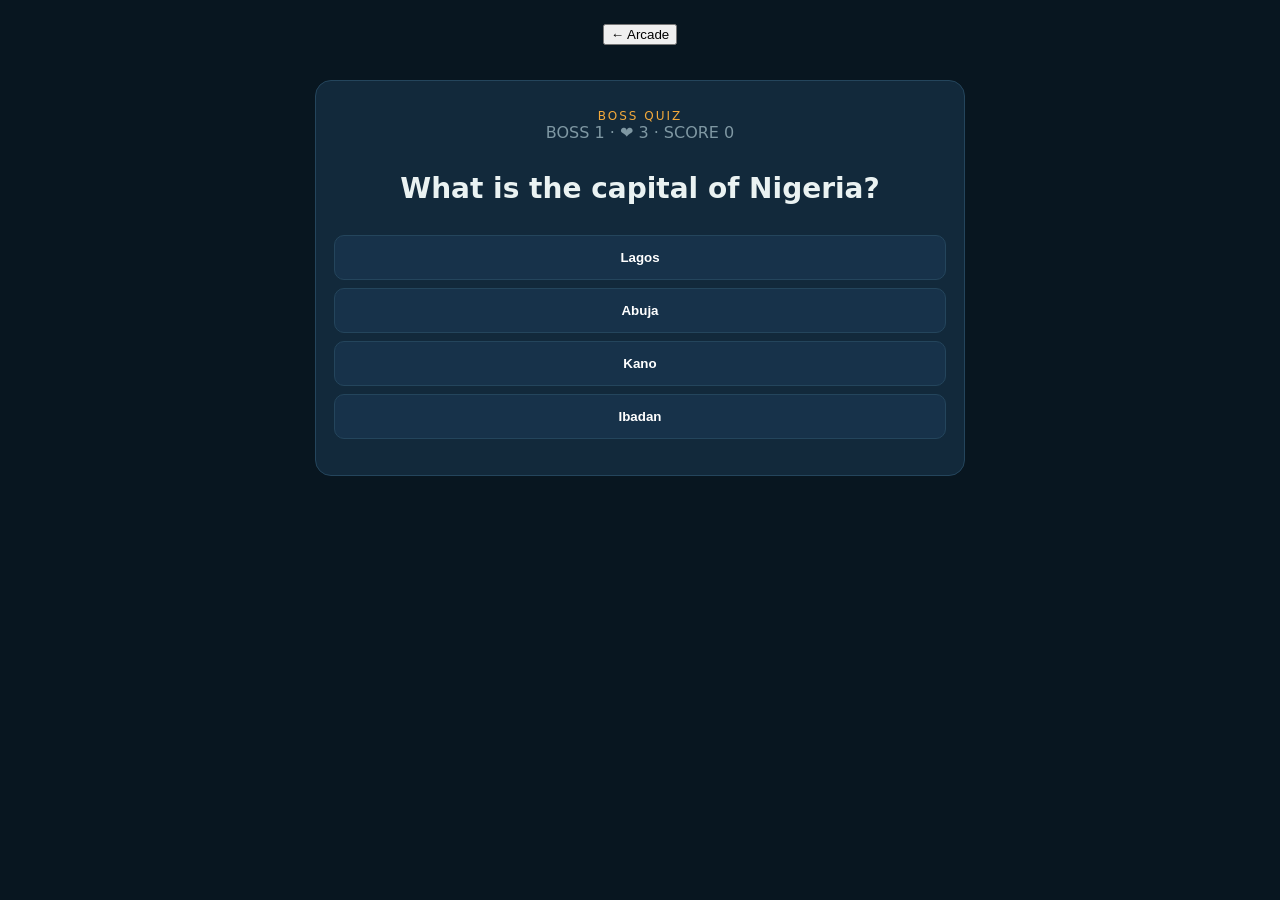
==== games/boss-quiz/index.html @ 41b7317e "feat: add Boss Quiz game" ====
<!doctype html><html><head><meta charset="utf-8"><meta name="viewport" content="width=device-width,initial-scale=1"><title>Boss Quiz · Vitals Arcade</title><style>body{margin:0;background:#081620;color:#eaf2f2;font-family:system-ui;text-align:center}main{max-width:650px;margin:auto;padding:24px}.card{margin-top:35px;padding:28px 18px;background:#12293b;border:1px solid #24455c;border-radius:16px}.q{font-size:28px;font-weight:800;margin:30px 0}.opt{display:block;width:100%;margin:8px 0;padding:14px;border:1px solid #24455c;border-radius:10px;background:#17324a;color:#fff;font-weight:700}.boss{font-size:12px;color:#f2a93b;letter-spacing:2px}.muted{color:#7f98a3}</style></head><body><main><button onclick="location.href='../../'">← Arcade</button><div class="card"><div class="boss">BOSS QUIZ</div><div id="meta" class="muted"></div><div id="q" class="q"></div><div id="opts"></div><div id="out"></div></div></main><script src="../../shared/arcade-state.js"></script><script>const qs=[['What is the capital of Nigeria?',['Lagos','Abuja','Kano','Ibadan'],'Abuja'],['Which planet is known as the Red Planet?',['Venus','Mars','Jupiter','Mercury'],'Mars'],['What is 12 × 8?',['86','92','96','108'],'96'],['Which number is prime?',['21','27','29','33'],'29'],['Which word is closest to “rapid”?',['Slow','Quick','Quiet','Late'],'Quick']];let i=0,score=0,lives=3;function show(){const q=qs[i];document.getElementById('meta').textContent=`BOSS ${Math.min(5,i+1)} · ❤️ ${lives} · SCORE ${score}`;document.getElementById('q').textContent=q[0];document.getElementById('opts').innerHTML=q[1].map(x=>`<button class="opt" onclick="pick('${x.replace(/'/g,"\\'")}')">${x}</button>`).join('');document.getElementById('out').textContent=''}function pick(x){const q=qs[i],ok=x===q[2];if(ok)score+=100;else lives--;document.querySelectorAll('.opt').forEach(b=>b.disabled=true);document.getElementById('out').innerHTML=`<p>${ok?'✓ Correct':'✕ Wrong'} · Answer: <b>${q[2]}</b></p>`;if(window.VitalsArcade)VitalsArcade.recordGame('boss-quiz',score,ok);setTimeout(()=>{if(lives<=0||i===qs.length-1)done();else{i++;show()}},700)}function done(){document.getElementById('q').textContent=lives>0?'BOSS DEFEATED!':'BOSS WINS';document.getElementById('opts').innerHTML=`<button class="opt" onclick="location.reload()">FIGHT AGAIN</button>`;document.getElementById('out').innerHTML=`<p class="muted">Final score: ${score}</p>`}show();</script></body></html>
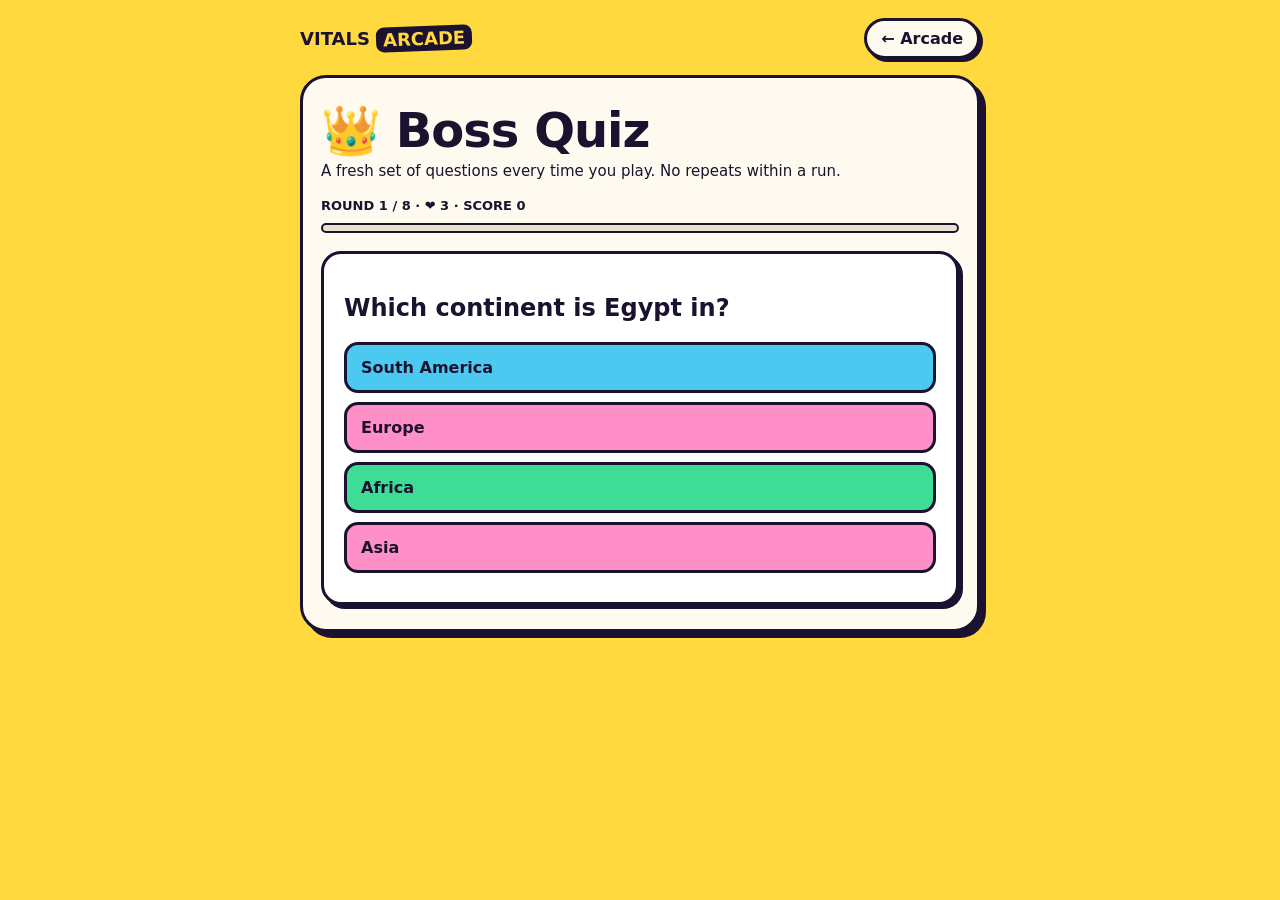
==== commit 830730d0: "Upgrade individual game UI and add fresh randomized challenges" ====
--- a/games/boss-quiz/index.html
+++ b/games/boss-quiz/index.html
@@ -1 +1,11 @@
-<!doctype html><html><head><meta charset="utf-8"><meta name="viewport" content="width=device-width,initial-scale=1"><title>Boss Quiz · Vitals Arcade</title><style>body{margin:0;background:#081620;color:#eaf2f2;font-family:system-ui;text-align:center}main{max-width:650px;margin:auto;padding:24px}.card{margin-top:35px;padding:28px 18px;background:#12293b;border:1px solid #24455c;border-radius:16px}.q{font-size:28px;font-weight:800;margin:30px 0}.opt{display:block;width:100%;margin:8px 0;padding:14px;border:1px solid #24455c;border-radius:10px;background:#17324a;color:#fff;font-weight:700}.boss{font-size:12px;color:#f2a93b;letter-spacing:2px}.muted{color:#7f98a3}</style></head><body><main><button onclick="location.href='../../'">← Arcade</button><div class="card"><div class="boss">BOSS QUIZ</div><div id="meta" class="muted"></div><div id="q" class="q"></div><div id="opts"></div><div id="out"></div></div></main><script src="../../shared/arcade-state.js"></script><script>const qs=[['What is the capital of Nigeria?',['Lagos','Abuja','Kano','Ibadan'],'Abuja'],['Which planet is known as the Red Planet?',['Venus','Mars','Jupiter','Mercury'],'Mars'],['What is 12 × 8?',['86','92','96','108'],'96'],['Which number is prime?',['21','27','29','33'],'29'],['Which word is closest to “rapid”?',['Slow','Quick','Quiet','Late'],'Quick']];let i=0,score=0,lives=3;function show(){const q=qs[i];document.getElementById('meta').textContent=`BOSS ${Math.min(5,i+1)} · ❤️ ${lives} · SCORE ${score}`;document.getElementById('q').textContent=q[0];document.getElementById('opts').innerHTML=q[1].map(x=>`<button class="opt" onclick="pick('${x.replace(/'/g,"\\'")}')">${x}</button>`).join('');document.getElementById('out').textContent=''}function pick(x){const q=qs[i],ok=x===q[2];if(ok)score+=100;else lives--;document.querySelectorAll('.opt').forEach(b=>b.disabled=true);document.getElementById('out').innerHTML=`<p>${ok?'✓ Correct':'✕ Wrong'} · Answer: <b>${q[2]}</b></p>`;if(window.VitalsArcade)VitalsArcade.recordGame('boss-quiz',score,ok);setTimeout(()=>{if(lives<=0||i===qs.length-1)done();else{i++;show()}},700)}function done(){document.getElementById('q').textContent=lives>0?'BOSS DEFEATED!':'BOSS WINS';document.getElementById('opts').innerHTML=`<button class="opt" onclick="location.reload()">FIGHT AGAIN</button>`;document.getElementById('out').innerHTML=`<p class="muted">Final score: ${score}</p>`}show();</script></body></html>+<!doctype html><html><head><meta charset="utf-8"><meta name="viewport" content="width=device-width,initial-scale=1"><title>Boss Quiz · Vitals Arcade</title><link rel="stylesheet" href="../../shared/arcade-theme.css"></head><body><main><nav class="arcade-nav"><div class="game-brand">VITALS <span>ARCADE</span></div><button class="home-btn" onclick="location.href='../../'">← Arcade</button></nav><section class="game-card"><h1 class="game-title">👑 Boss Quiz</h1><p class="game-sub">A fresh set of questions every time you play. No repeats within a run.</p><div id="meta" class="meta"></div><div class="progress-bar"><i id="bar"></i></div><div class="question-card"><div id="q"></div><div id="opts"></div><div id="out"></div></div></section></main><script src="../../shared/arcade-state.js"></script><script>
+const BANK=[
+['What is the capital of Nigeria?',['Lagos','Abuja','Kano','Ibadan'],'Abuja'],['Which planet is known as the Red Planet?',['Venus','Mars','Jupiter','Mercury'],'Mars'],['What is 12 × 8?',['86','92','96','108'],'96'],['Which number is prime?',['21','27','29','33'],'29'],['Which word is closest to “rapid”?',['Slow','Quick','Quiet','Late'],'Quick'],['How many sides does a hexagon have?',['5','6','7','8'],'6'],['What is 15% of 200?',['20','25','30','35'],'30'],['Which ocean is the largest?',['Atlantic','Indian','Pacific','Arctic'],'Pacific'],['What gas do plants absorb?',['Oxygen','Nitrogen','Carbon dioxide','Helium'],'Carbon dioxide'],['What is 9²?',['18','72','81','99'],'81'],['Which continent is Egypt in?',['Asia','Africa','Europe','South America'],'Africa'],['What is the next prime after 11?',['12','13','14','15'],'13'],['Which instrument has keys, pedals and strings?',['Violin','Piano','Flute','Trumpet'],'Piano'],['How many minutes are in 2 hours?',['60','90','120','180'],'120'],['Which shape has three sides?',['Square','Triangle','Circle','Pentagon'],'Triangle'],['What is 7 × 9?',['56','63','72','81'],'63'],['Which is a mammal?',['Shark','Dolphin','Trout','Octopus'],'Dolphin'],['What is the chemical symbol for gold?',['Ag','Au','Fe','Gd'],'Au'],['Which planet is closest to the Sun?',['Earth','Mars','Mercury','Venus'],'Mercury'],['What is half of 3/4?',['1/8','1/4','3/8','2/3'],'3/8'],['Which language is primarily spoken in Brazil?',['Spanish','Portuguese','French','Italian'],'Portuguese'],['How many bytes are in a kilobyte in the common decimal convention?',['100','1000','1024','2048'],'1000'],['What is 144 ÷ 12?',['10','11','12','14'],'12'],['Which metal is liquid at room temperature?',['Iron','Mercury','Copper','Aluminium'],'Mercury'],['What is the largest internal organ in the human body?',['Heart','Liver','Lung','Kidney'],'Liver'],['Which direction does the sun rise from?',['North','South','East','West'],'East'],['What is 2⁵?',['10','16','25','32'],'32'],['Which number is divisible by 3?',['22','25','28','33'],'33'],['What is the freezing point of water in Celsius?',['0','10','32','100'],'0'],['Which planet has the most famous ring system?',['Mars','Saturn','Earth','Venus'],'Saturn'],['How many colors are traditionally in a rainbow?',['5','6','7','8'],'7']
+];
+let qs=[],i=0,score=0,lives=3;
+function sample(arr,n){return [...arr].sort(()=>Math.random()-.5).slice(0,n)}
+function show(){const q=qs[i];$('meta').textContent='ROUND '+(i+1)+' / '+qs.length+' · ❤️ '+lives+' · SCORE '+score;$('bar').style.width=((i)/qs.length*100)+'%';$('q').innerHTML='<h2>'+q[0]+'</h2>';$('opts').innerHTML=q[1].sort(()=>Math.random()-.5).map(x=>'<button class="choice">'+x+'</button>').join('');document.querySelectorAll('.choice').forEach(b=>b.onclick=()=>pick(b.textContent))}
+function pick(x){const q=qs[i],ok=x===q[2];if(ok)score+=100;else lives--;document.querySelectorAll('.choice').forEach(b=>b.disabled=true);$('out').innerHTML='<div class="result"><b class="'+(ok?'ok':'bad')+'">'+(ok?'✓ CORRECT':'✕ WRONG')+'</b> · Answer: <b>'+q[2]+'</b></div>';if(window.VitalsArcade)VitalsArcade.recordGame('boss-quiz',score,ok);setTimeout(()=>{if(lives<=0||i===qs.length-1)done();else{i++;show()}},650)}
+function done(){$('bar').style.width='100%';$('q').innerHTML='<h2>'+(lives>0?'🏆 BOSS DEFEATED!':'💥 BOSS WINS')+'</h2>';$('opts').innerHTML='<button class="arcade-btn alt" onclick="location.reload()">NEW BATTLE</button>';$('out').innerHTML='<div class="result">Final score: <b>'+score+'</b><p class="muted">The question bank is randomized, so the next battle uses a different set.</p></div>'}
+const $=id=>document.getElementById(id);qs=sample(BANK,8);show();
+</script></body></html>
--- a/shared/arcade-theme.css
+++ b/shared/arcade-theme.css
@@ -0,0 +1,28 @@
+:root{
+  --arc-bg:#ffd93d;--arc-paper:#fffaf0;--arc-ink:#1b1230;
+  --arc-coral:#ff6b5e;--arc-mint:#3ddc97;--arc-sky:#4cc9f0;
+  --arc-lilac:#b28dff;--arc-pink:#ff8fc7;--arc-yellow:#ffb703;
+}
+*{box-sizing:border-box}
+html,body{margin:0;min-height:100%;background:var(--arc-bg);color:var(--arc-ink)}
+body{font-family:"Fredoka","Trebuchet MS",ui-rounded,system-ui,sans-serif;font-weight:500}
+main{width:min(680px,calc(100% - 24px));margin:0 auto;padding:18px 0 48px}
+button,input{font:inherit}
+button{cursor:pointer;-webkit-tap-highlight-color:transparent}
+.arcade-nav{display:flex;align-items:center;justify-content:space-between;gap:10px;margin-bottom:14px}
+.home-btn,.top-btn{background:var(--arc-paper);color:var(--arc-ink);border:3px solid var(--arc-ink);border-radius:999px;padding:8px 14px;font-weight:700;box-shadow:3px 3px 0 var(--arc-ink)}
+.home-btn:active,.top-btn:active{transform:translate(3px,3px);box-shadow:none}
+.game-brand{font-weight:700;font-size:18px}.game-brand span{background:var(--arc-ink);color:var(--arc-bg);padding:2px 7px;border-radius:8px;transform:rotate(-2deg);display:inline-block}
+.game-card{margin-top:16px;padding:24px 18px;background:var(--arc-paper);border:3px solid var(--arc-ink);border-radius:26px;box-shadow:6px 6px 0 var(--arc-ink)}
+.game-title{font-size:clamp(30px,8vw,48px);line-height:1;margin:4px 0 8px;font-weight:700;letter-spacing:-1px}
+.game-sub{margin:0 0 18px;font-size:15px}
+.muted{color:#5b506f}.ok{color:#14734f}.bad{color:#a52d25}
+.arcade-btn{padding:12px 20px;border:3px solid var(--arc-ink);border-radius:14px;background:var(--arc-mint);color:var(--arc-ink);font-weight:700;box-shadow:0 5px 0 var(--arc-ink)}
+.arcade-btn.alt{background:var(--arc-yellow)}.arcade-btn:active{transform:translateY(4px);box-shadow:0 1px 0 var(--arc-ink)}
+.question-card{background:#fff;border:3px solid var(--arc-ink);border-radius:20px;padding:20px;box-shadow:4px 4px 0 var(--arc-ink)}
+.choice{display:block;width:100%;margin:9px 0;padding:13px 14px;text-align:left;border:3px solid var(--arc-ink);border-radius:14px;background:#4cc9f0;color:var(--arc-ink);font-weight:700}
+.choice:nth-child(2n){background:#ff8fc7}.choice:nth-child(3n){background:#3ddc97}
+.choice:disabled{opacity:.65}.answer-input{width:min(100%,360px);padding:13px;border:3px solid var(--arc-ink);border-radius:14px;background:#fff;color:var(--arc-ink);font-size:18px;text-align:center}
+.meta{font-size:13px;font-weight:700;margin-bottom:10px}
+.progress-bar{height:10px;background:#eadfca;border:2px solid var(--arc-ink);border-radius:99px;overflow:hidden;margin:10px 0 18px}.progress-bar i{display:block;height:100%;background:var(--arc-coral);transition:width .2s}
+.result{margin-top:16px;padding:14px;border:3px dashed var(--arc-ink);border-radius:16px;background:#fff3a8}
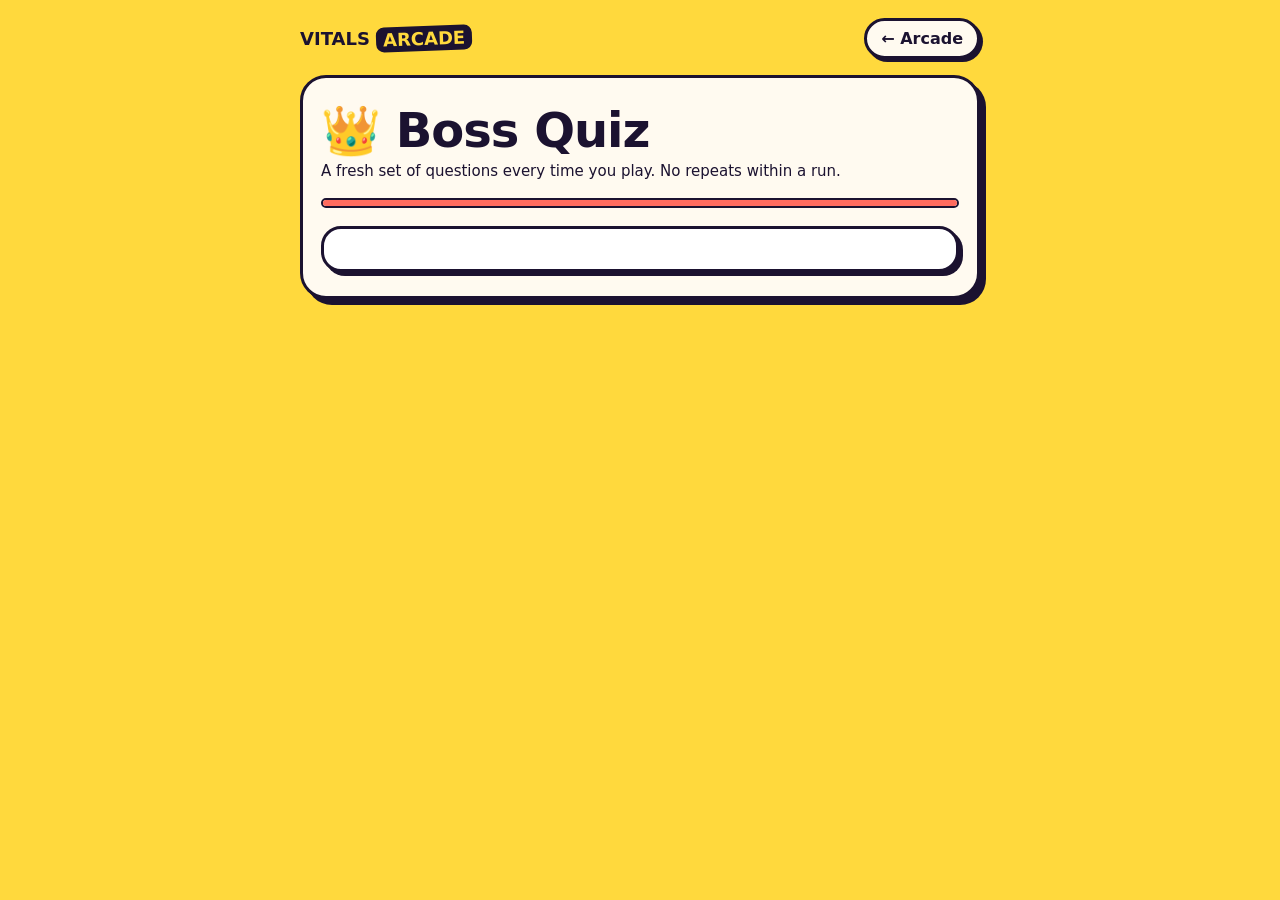
==== commit 682e48c6: "Expand Boss Quiz question bank to 100 questions" ====
--- a/games/boss-quiz/index.html
+++ b/games/boss-quiz/index.html
@@ -1,7 +1,7 @@
 <!doctype html><html><head><meta charset="utf-8"><meta name="viewport" content="width=device-width,initial-scale=1"><title>Boss Quiz · Vitals Arcade</title><link rel="stylesheet" href="../../shared/arcade-theme.css"></head><body><main><nav class="arcade-nav"><div class="game-brand">VITALS <span>ARCADE</span></div><button class="home-btn" onclick="location.href='../../'">← Arcade</button></nav><section class="game-card"><h1 class="game-title">👑 Boss Quiz</h1><p class="game-sub">A fresh set of questions every time you play. No repeats within a run.</p><div id="meta" class="meta"></div><div class="progress-bar"><i id="bar"></i></div><div class="question-card"><div id="q"></div><div id="opts"></div><div id="out"></div></div></section></main><script src="../../shared/arcade-state.js"></script><script>
 const BANK=[
 ['What is the capital of Nigeria?',['Lagos','Abuja','Kano','Ibadan'],'Abuja'],['Which planet is known as the Red Planet?',['Venus','Mars','Jupiter','Mercury'],'Mars'],['What is 12 × 8?',['86','92','96','108'],'96'],['Which number is prime?',['21','27','29','33'],'29'],['Which word is closest to “rapid”?',['Slow','Quick','Quiet','Late'],'Quick'],['How many sides does a hexagon have?',['5','6','7','8'],'6'],['What is 15% of 200?',['20','25','30','35'],'30'],['Which ocean is the largest?',['Atlantic','Indian','Pacific','Arctic'],'Pacific'],['What gas do plants absorb?',['Oxygen','Nitrogen','Carbon dioxide','Helium'],'Carbon dioxide'],['What is 9²?',['18','72','81','99'],'81'],['Which continent is Egypt in?',['Asia','Africa','Europe','South America'],'Africa'],['What is the next prime after 11?',['12','13','14','15'],'13'],['Which instrument has keys, pedals and strings?',['Violin','Piano','Flute','Trumpet'],'Piano'],['How many minutes are in 2 hours?',['60','90','120','180'],'120'],['Which shape has three sides?',['Square','Triangle','Circle','Pentagon'],'Triangle'],['What is 7 × 9?',['56','63','72','81'],'63'],['Which is a mammal?',['Shark','Dolphin','Trout','Octopus'],'Dolphin'],['What is the chemical symbol for gold?',['Ag','Au','Fe','Gd'],'Au'],['Which planet is closest to the Sun?',['Earth','Mars','Mercury','Venus'],'Mercury'],['What is half of 3/4?',['1/8','1/4','3/8','2/3'],'3/8'],['Which language is primarily spoken in Brazil?',['Spanish','Portuguese','French','Italian'],'Portuguese'],['How many bytes are in a kilobyte in the common decimal convention?',['100','1000','1024','2048'],'1000'],['What is 144 ÷ 12?',['10','11','12','14'],'12'],['Which metal is liquid at room temperature?',['Iron','Mercury','Copper','Aluminium'],'Mercury'],['What is the largest internal organ in the human body?',['Heart','Liver','Lung','Kidney'],'Liver'],['Which direction does the sun rise from?',['North','South','East','West'],'East'],['What is 2⁵?',['10','16','25','32'],'32'],['Which number is divisible by 3?',['22','25','28','33'],'33'],['What is the freezing point of water in Celsius?',['0','10','32','100'],'0'],['Which planet has the most famous ring system?',['Mars','Saturn','Earth','Venus'],'Saturn'],['How many colors are traditionally in a rainbow?',['5','6','7','8'],'7']
-];
+],["What is 25 + 37?",["52","62","72","82"],"62"],["What is 144 ÷ 9?",["14","16","18","20"],"16"],["What is 13 × 7?",["81","91","101","111"],"91"],["Which number is even?",["17","23","34","41"],"34"],["What is 30% of 150?",["35","40","45","50"],"45"],["Which planet is largest?",["Earth","Mars","Jupiter","Venus"],"Jupiter"],["Which ocean lies between Africa and Australia?",["Atlantic","Indian","Pacific","Arctic"],"Indian"],["How many sides does an octagon have?",["6","7","8","9"],"8"],["What is the square root of 64?",["6","7","8","9"],"8"],["Which animal is a reptile?",["Frog","Snake","Dolphin","Eagle"],"Snake"],["Which gas is most abundant in Earth's atmosphere?",["Oxygen","Nitrogen","Carbon dioxide","Hydrogen"],"Nitrogen"],["What is 11 × 11?",["111","121","131","141"],"121"],["Which is a primary color?",["Green","Orange","Purple","Blue"],"Blue"],["How many days are in a leap year?",["364","365","366","367"],"366"],["What is 90 ÷ 6?",["12","15","18","20"],"15"],["Which country is famous for the pyramids at Giza?",["Greece","Egypt","Mexico","Peru"],"Egypt"],["What is 8 × 8?",["56","64","72","80"],"64"],["Which organ pumps blood?",["Liver","Heart","Kidney","Lung"],"Heart"],["What is 1/2 + 1/4?",["1/4","1/2","3/4","1"],"3/4"],["Which is the smallest prime number?",["0","1","2","3"],"2"],["What is 17 + 28?",["35","45","55","65"],"45"],["Which continent is Nigeria in?",["Asia","Africa","Europe","Australia"],"Africa"],["How many degrees are in a right angle?",["45","90","180","360"],"90"],["What is 1000 - 375?",["525","625","725","825"],"625"],["Which planet is famous for its Great Red Spot?",["Mars","Jupiter","Saturn","Neptune"],"Jupiter"],["What is 6³?",["36","108","216","256"],"216"],["Which shape has four equal sides?",["Triangle","Rectangle","Square","Oval"],"Square"],["What is 20% of 80?",["12","16","20","24"],"16"],["Which bird is unable to fly?",["Eagle","Penguin","Falcon","Swallow"],"Penguin"],["What is 75 ÷ 5?",["10","15","20","25"],"15"],["Which is a renewable energy source?",["Coal","Solar","Diesel","Gasoline"],"Solar"],["What is 14 × 6?",["74","84","94","104"],"84"],["Which planet is known for its blue color and strong winds?",["Venus","Neptune","Mars","Mercury"],"Neptune"],["What is 3/5 as a decimal?",["0.3","0.5","0.6","0.8"],"0.6"],["How many letters are in the English alphabet?",["24","25","26","27"],"26"],["Which material is attracted to a magnet?",["Wood","Plastic","Iron","Glass"],"Iron"],["What is 49 + 51?",["90","100","110","120"],"100"],["Which country is shaped like a boot?",["Spain","Italy","France","Greece"],"Italy"],["What is 7²?",["42","49","56","64"],"49"],["Which is the longest river commonly taught in world geography?",["Nile","Thames","Seine","Danube"],"Nile"],["What is 18 × 5?",["80","90","100","110"],"90"],["Which vitamin is commonly produced by sunlight exposure?",["A","B12","C","D"],"D"],["What is 2/3 of 30?",["10","15","20","25"],"20"],["Which metal has the symbol Fe?",["Gold","Iron","Silver","Copper"],"Iron"],["What is 200 ÷ 8?",["20","25","30","35"],"25"],["Which continent is the Sahara Desert in?",["Asia","Africa","Europe","South America"],"Africa"],["What is 16 + 19?",["25","35","45","55"],"35"],["Which number is a multiple of 7?",["36","42","45","50"],"42"],["What is 5 × 12?",["50","60","70","80"],"60"],["Which animal is known for changing its color?",["Elephant","Chameleon","Horse","Whale"],"Chameleon"],["What is 81 ÷ 9?",["7","8","9","10"],"9"],["Which planet is closest in size to Earth?",["Mars","Venus","Jupiter","Saturn"],"Venus"],["What is 40% of 250?",["50","75","100","125"],"100"],["Which instrument measures temperature?",["Barometer","Thermometer","Compass","Altimeter"],"Thermometer"],["What is 19 + 23?",["32","42","52","62"],"42"],["Which is the largest land animal?",["Giraffe","Elephant","Rhino","Hippo"],"Elephant"],["What is 9 × 12?",["98","108","118","128"],"108"],["Which direction is opposite east?",["North","South","West","Northeast"],"West"],["What is 60 ÷ 4?",["10","15","20","25"],"15"],["Which planet is called Earth's twin?",["Mars","Venus","Jupiter","Neptune"],"Venus"],["What is 7/10 as a percentage?",["7%","17%","70%","700%"],"70%"],["Which is a programming language?",["Python","Panther","Piano","Pencil"],"Python"],["What is 15 × 4?",["45","50","60","75"],"60"],["Which layer of Earth do we live on?",["Crust","Core","Mantle","Inner core"],"Crust"],["What is 125 + 75?",["150","175","200","225"],"200"],["Which sense uses the eyes?",["Hearing","Taste","Sight","Touch"],"Sight"],["What is 10² + 5?",["15","105","1050","1005"],"105"],["Which is the largest planet after Jupiter?",["Saturn","Mars","Earth","Mercury"],"Saturn"],["What is 84 ÷ 7?",["10","12","14","16"],"12"],["Which natural satellite orbits Earth?",["Mars","Moon","Sun","Venus"],"Moon"],["What is 3 × 15?",["35","45","55","65"],"45"],["Which part of a plant usually absorbs water?",["Flower","Leaf","Root","Fruit"],"Root"],["What is 500 - 225?",["225","275","325","375"],"275"]]
 let qs=[],i=0,score=0,lives=3;
 function sample(arr,n){return [...arr].sort(()=>Math.random()-.5).slice(0,n)}
 function show(){const q=qs[i];$('meta').textContent='ROUND '+(i+1)+' / '+qs.length+' · ❤️ '+lives+' · SCORE '+score;$('bar').style.width=((i)/qs.length*100)+'%';$('q').innerHTML='<h2>'+q[0]+'</h2>';$('opts').innerHTML=q[1].sort(()=>Math.random()-.5).map(x=>'<button class="choice">'+x+'</button>').join('');document.querySelectorAll('.choice').forEach(b=>b.onclick=()=>pick(b.textContent))}
